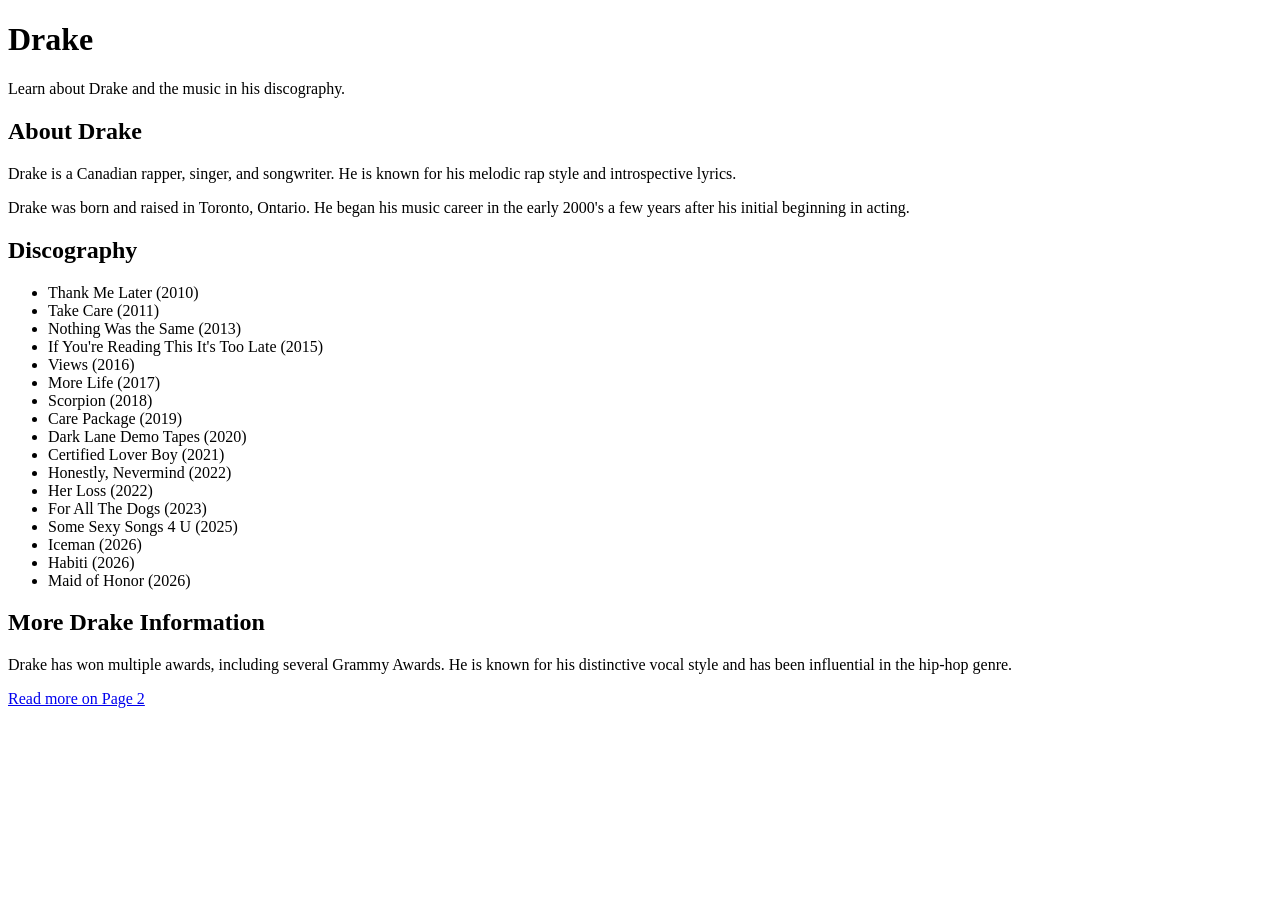
==== index.html @ b4d6af3f "Create Drake website pages" ====
<!DOCTYPE html>
<html>
  <head> 
    <title>Drake</title> 
  </head> 
  <body> 

    <header>
        <h1>Drake</h1>
        <p>Learn about Drake and the music in his discography.</p>
    </header>
    
  </body> 
</html>

<main>
    <section>
        <h2>About Drake</h2>
        <p>Drake is a Canadian rapper, singer, and songwriter. He is known for his melodic rap style and introspective lyrics.</p>

        <p>Drake was born and raised in Toronto, Ontario. He began his music career in the early 2000's a few years after his initial beginning in acting.</p>

    </section>

    <section>
        <h2>Discography</h2>
        <ul>
            <li>Thank Me Later (2010)</li>
            <li>Take Care (2011)</li>
            <li>Nothing Was the Same (2013)</li>
            <li>If You're Reading This It's Too Late (2015)</li>
            <li>Views (2016)</li>
            <li>More Life (2017)</li>
            <li>Scorpion (2018)</li>
            <li>Care Package (2019)</li>
            <li>Dark Lane Demo Tapes (2020)</li>
            <li>Certified Lover Boy (2021)</li>
            <li>Honestly, Nevermind (2022)</li>
            <li>Her Loss (2022)</li>
            <li>For All The Dogs (2023)</li>
            <li>Some Sexy Songs 4 U (2025)</li>
            <li>Iceman (2026)</li>
            <li>Habiti (2026)</li>
            <li>Maid of Honor (2026)</li>
        </ul>
    </section>

    <section>
        <h2>More Drake Information</h2>
        <p>Drake has won multiple awards, including several Grammy Awards. He is known for his distinctive vocal style and has been influential in the hip-hop genre.</p>
    
    </section>
</main>


<footer>
    <a href="page2.html">Read more on Page 2</a>
</footer>
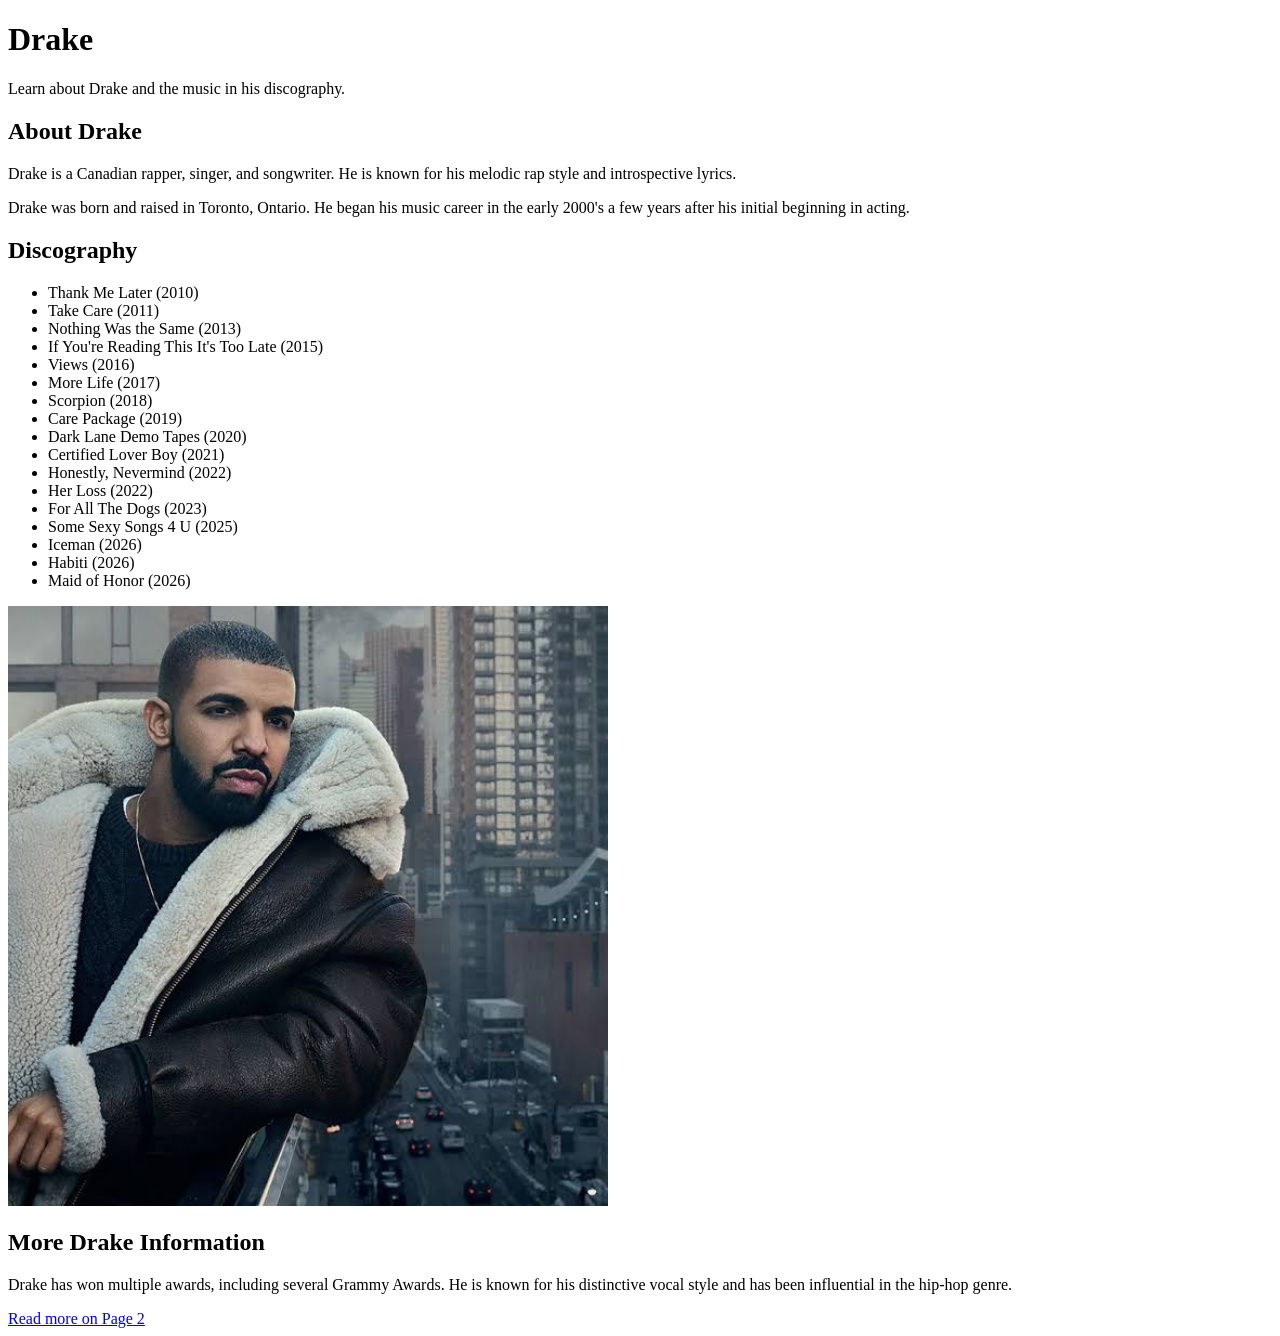
==== commit 24a8b38e: "Create Drake Image" ====
--- a/index.html
+++ b/index.html
@@ -45,6 +45,8 @@
         </ul>
     </section>
 
+<img src="images/Drake.jpg" alt="Drake performing on stage" width="600">
+
     <section>
         <h2>More Drake Information</h2>
         <p>Drake has won multiple awards, including several Grammy Awards. He is known for his distinctive vocal style and has been influential in the hip-hop genre.</p>
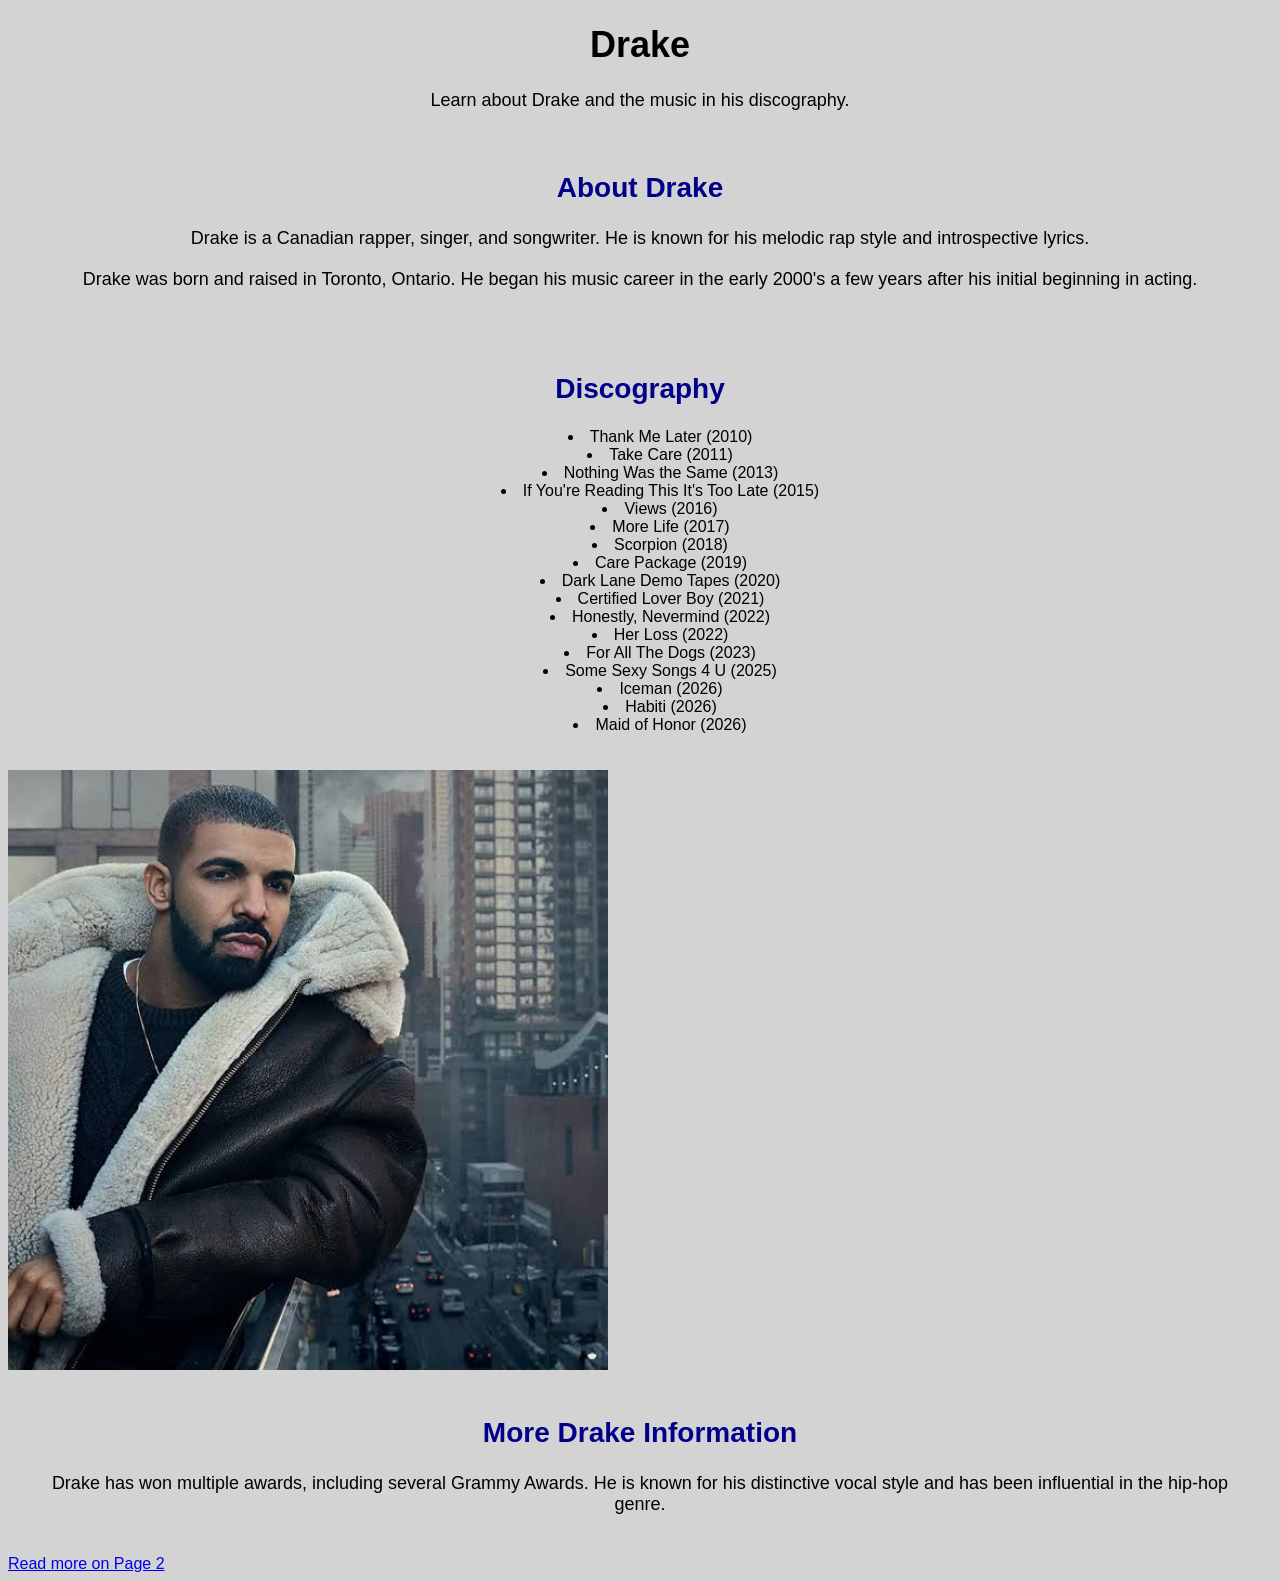
==== commit 1736be8d: "Add finishing touches and fix some certain issues" ====
--- a/index.html
+++ b/index.html
@@ -2,6 +2,7 @@
 <html>
   <head> 
     <title>Drake</title> 
+    <link rel="stylesheet" href="./css/style.css" />
   </head> 
   <body> 
 
@@ -14,16 +15,16 @@
 </html>
 
 <main>
-    <section>
-        <h2>About Drake</h2>
-        <p>Drake is a Canadian rapper, singer, and songwriter. He is known for his melodic rap style and introspective lyrics.</p>
+    <section id="about">
+        <h2 class="section-title">About Drake</h2>
+        <p class="description">Drake is a Canadian rapper, singer, and songwriter. He is known for his melodic rap style and introspective lyrics.</p>
 
-        <p>Drake was born and raised in Toronto, Ontario. He began his music career in the early 2000's a few years after his initial beginning in acting.</p>
+        <p class="description">Drake was born and raised in Toronto, Ontario. He began his music career in the early 2000's a few years after his initial beginning in acting.</p>
 
     </section>
 
-    <section>
-        <h2>Discography</h2>
+    <section id="discography">
+        <h2 class="section-title">Discography</h2>
         <ul>
             <li>Thank Me Later (2010)</li>
             <li>Take Care (2011)</li>
@@ -47,9 +48,9 @@
 
 <img src="images/Drake.jpg" alt="Drake performing on stage" width="600">
 
-    <section>
-        <h2>More Drake Information</h2>
-        <p>Drake has won multiple awards, including several Grammy Awards. He is known for his distinctive vocal style and has been influential in the hip-hop genre.</p>
+    <section id="more-info">
+        <h2 class="section-title">More Drake Information</h2>
+        <p class="description">Drake has won multiple awards, including several Grammy Awards. He is known for his distinctive vocal style and has been influential in the hip-hop genre.</p>
     
     </section>
 </main>
--- a/css/style.css
+++ b/css/style.css
@@ -0,0 +1,53 @@
+body {
+    background-color: lightgray;
+    font-family: Arial, sans-serif;
+}
+/* Styles for the main headings */
+h1 {
+    text-align: center;
+    font-size: 36px;
+}
+/* Styles for subheadings */
+h2 {
+    text-align: center;
+    font-size: 28px;
+}
+
+/* Styles for paragraphs */
+p {
+    font-size: 18px;
+    text-align: center;
+}
+/* Styles for lists */
+ul, ol {
+    text-align: center;
+    list-style-position: inside;
+}
+/* Styles for the description */
+.description {
+    font-size: 18px;
+    margin: 20px;
+}
+/* Styles for section titles */
+.section-title {
+    color: darkblue;
+    text-align: center;
+}
+/* Styles for the about section */
+#about {
+    padding: 20px;
+}
+/* Styles for the more info section */
+#more-info {
+    padding: 20px;
+}
+/* Styles for the discography section */
+#discography {
+    padding: 20px;
+}
+/* Styles for the music container */
+.music-container {
+    display: flex;
+    gap: 40px;
+    justify-content: center;
+}
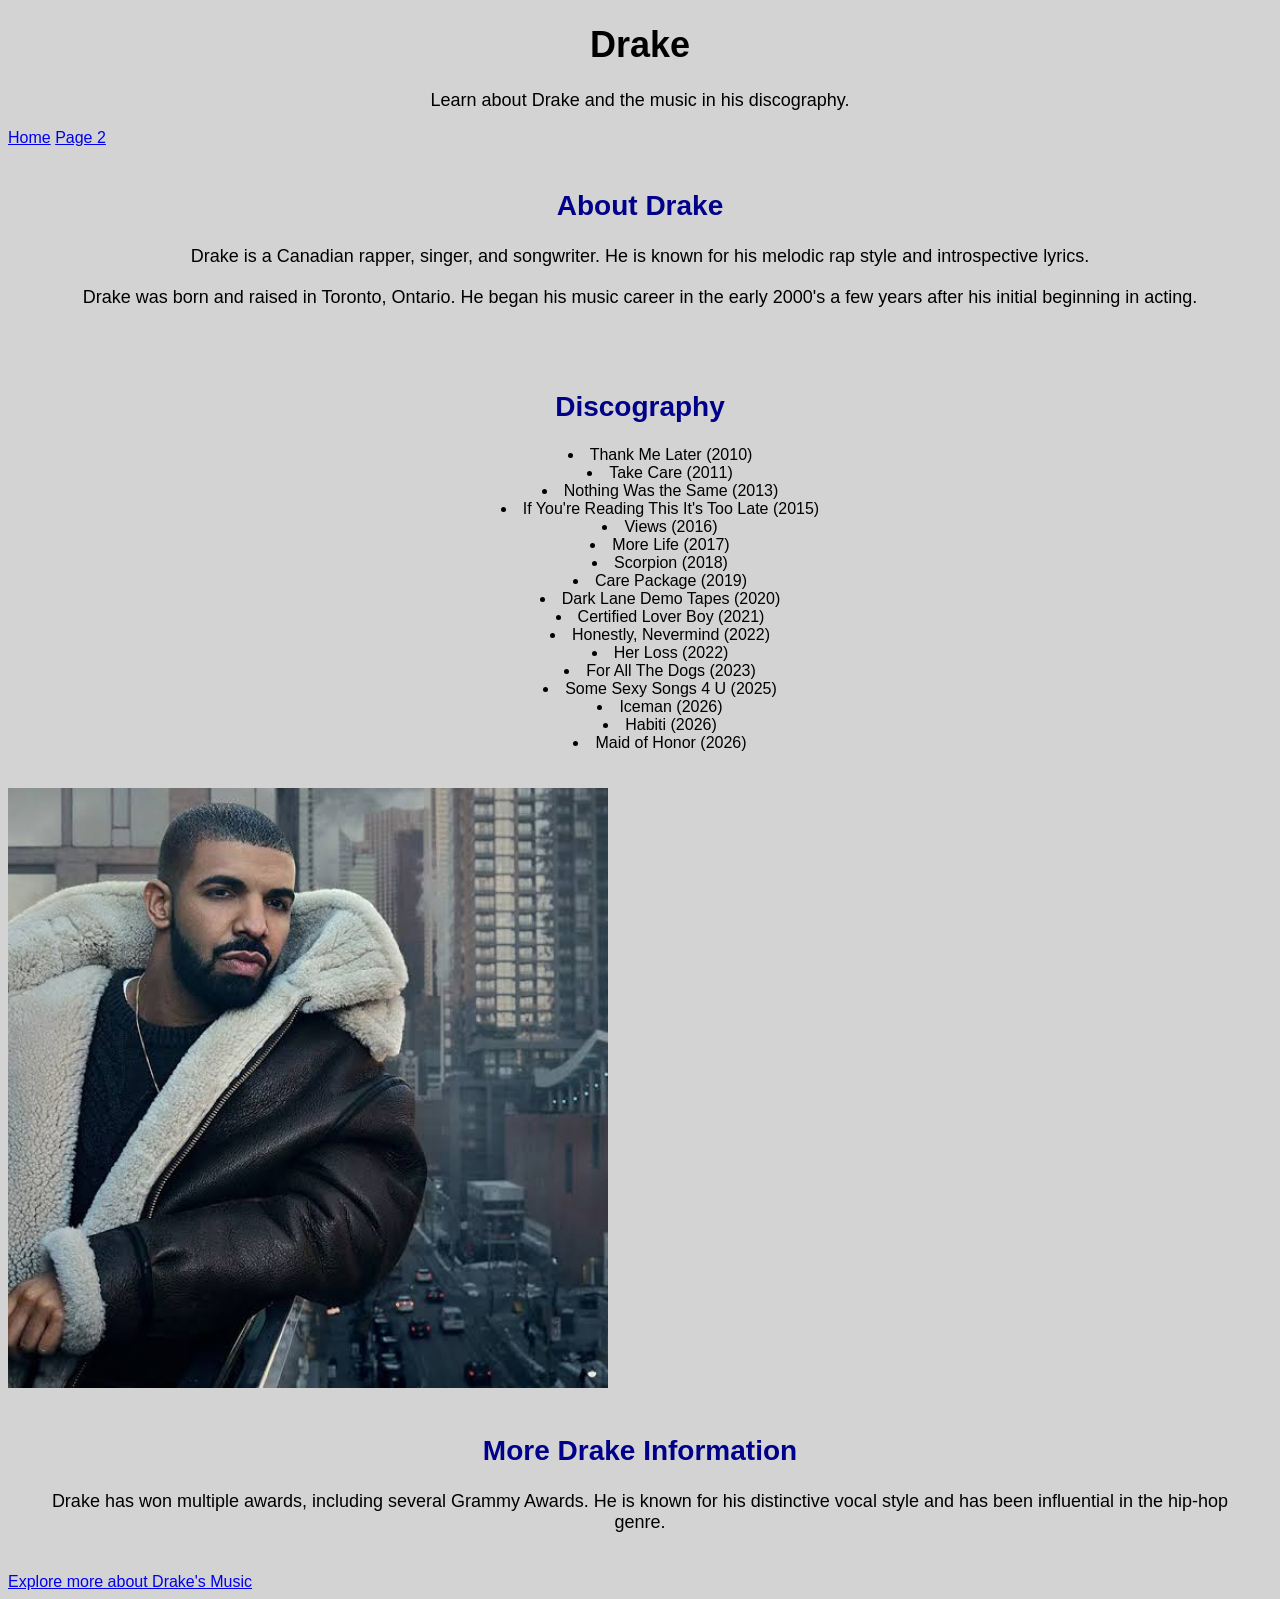
==== commit 63a32268: "Improve HTML accessibility" ====
--- a/index.html
+++ b/index.html
@@ -10,52 +10,59 @@
         <h1>Drake</h1>
         <p>Learn about Drake and the music in his discography.</p>
     </header>
+
+    <nav>
+        <a href="index.html">Home</a>
+        <a href="page2.html">Page 2</a>
+    </nav>
     
-  </body> 
-</html>
+  
 
-<main>
-    <section id="about">
-        <h2 class="section-title">About Drake</h2>
-        <p class="description">Drake is a Canadian rapper, singer, and songwriter. He is known for his melodic rap style and introspective lyrics.</p>
+    <main>
+        <section id="about">
+            <h2 class="section-title">About Drake</h2>
+            <p class="description">Drake is a Canadian rapper, singer, and songwriter. He is known for his melodic rap style and introspective lyrics.</p>
 
-        <p class="description">Drake was born and raised in Toronto, Ontario. He began his music career in the early 2000's a few years after his initial beginning in acting.</p>
+            <p class="description">Drake was born and raised in Toronto, Ontario. He began his music career in the early 2000's a few years after his initial beginning in acting.</p>
 
-    </section>
+        </section>
 
-    <section id="discography">
-        <h2 class="section-title">Discography</h2>
-        <ul>
-            <li>Thank Me Later (2010)</li>
-            <li>Take Care (2011)</li>
-            <li>Nothing Was the Same (2013)</li>
-            <li>If You're Reading This It's Too Late (2015)</li>
-            <li>Views (2016)</li>
-            <li>More Life (2017)</li>
-            <li>Scorpion (2018)</li>
-            <li>Care Package (2019)</li>
-            <li>Dark Lane Demo Tapes (2020)</li>
-            <li>Certified Lover Boy (2021)</li>
-            <li>Honestly, Nevermind (2022)</li>
-            <li>Her Loss (2022)</li>
-            <li>For All The Dogs (2023)</li>
-            <li>Some Sexy Songs 4 U (2025)</li>
-            <li>Iceman (2026)</li>
-            <li>Habiti (2026)</li>
-            <li>Maid of Honor (2026)</li>
-        </ul>
-    </section>
+        <section id="discography">
+            <h2 class="section-title">Discography</h2>
+            <ul>
+                <li>Thank Me Later (2010)</li>
+                <li>Take Care (2011)</li>
+                <li>Nothing Was the Same (2013)</li>
+                <li>If You're Reading This It's Too Late (2015)</li>
+                <li>Views (2016)</li>
+                <li>More Life (2017)</li>
+                <li>Scorpion (2018)</li>
+                <li>Care Package (2019)</li>
+                <li>Dark Lane Demo Tapes (2020)</li>
+                <li>Certified Lover Boy (2021)</li>
+                <li>Honestly, Nevermind (2022)</li>
+                <li>Her Loss (2022)</li>
+                <li>For All The Dogs (2023)</li>
+                <li>Some Sexy Songs 4 U (2025)</li>
+                <li>Iceman (2026)</li>
+                <li>Habiti (2026)</li>
+                <li>Maid of Honor (2026)</li>
+            </ul>
+        </section>
 
-<img src="images/Drake.jpg" alt="Drake performing on stage" width="600">
+        <img src="images/Drake.jpg" alt="Drake performing on stage" width="600">
 
-    <section id="more-info">
-        <h2 class="section-title">More Drake Information</h2>
-        <p class="description">Drake has won multiple awards, including several Grammy Awards. He is known for his distinctive vocal style and has been influential in the hip-hop genre.</p>
+        <section id="more-info">
+            <h2 class="section-title">More Drake Information</h2>
+            <p class="description">Drake has won multiple awards, including several Grammy Awards. He is known for his distinctive vocal style and has been influential in the hip-hop genre.</p>
     
-    </section>
-</main>
+        </section>
+    </main>
 
 
-<footer>
-    <a href="page2.html">Read more on Page 2</a>
-</footer>+    <footer>
+        <a href="page2.html">Explore more about Drake's Music</a>
+    </footer>
+
+  </body> 
+</html>
--- a/css/style.css
+++ b/css/style.css
@@ -1,5 +1,6 @@
 body {
     background-color: lightgray;
+    color: black;
     font-family: Arial, sans-serif;
 }
 /* Styles for the main headings */
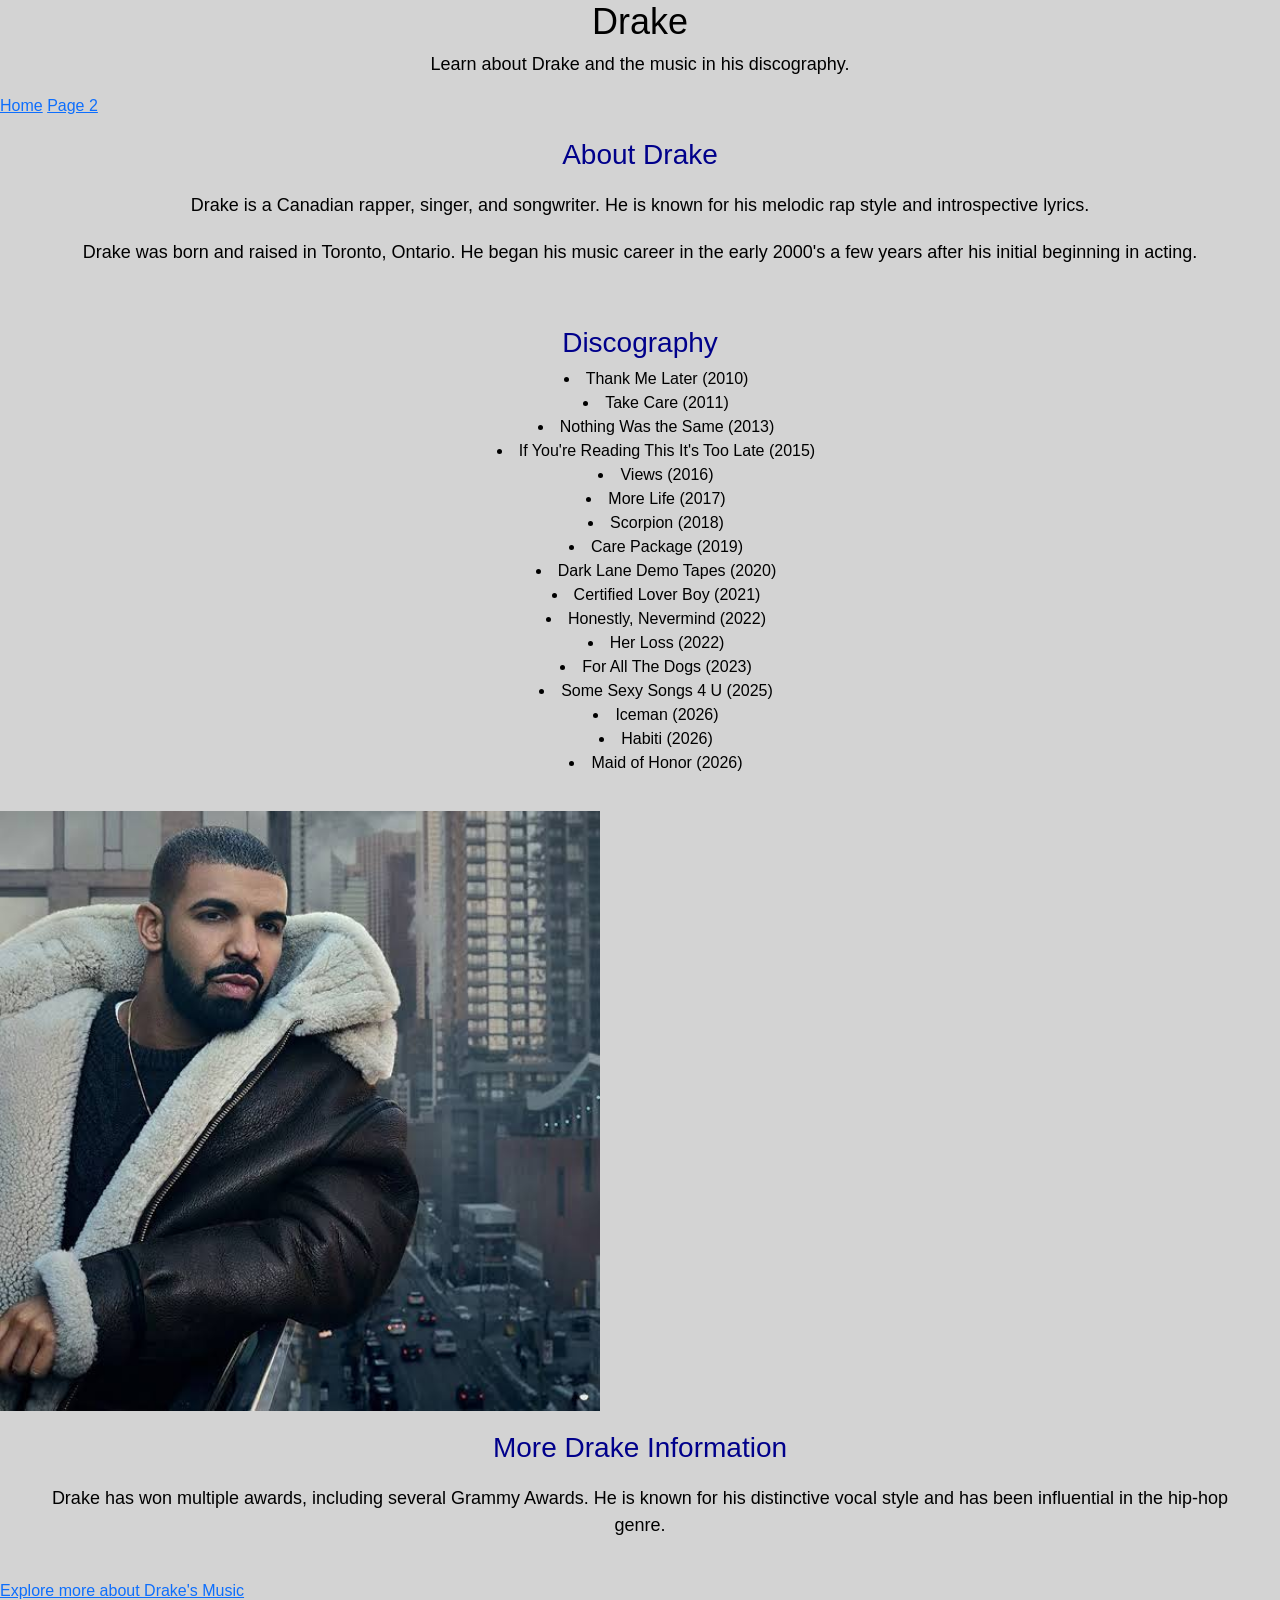
==== commit 25c120e8: "Add Bootstrap CDN to both HTML pages" ====
--- a/index.html
+++ b/index.html
@@ -1,7 +1,11 @@
 <!DOCTYPE html>
-<html>
+<html lang="en">
   <head> 
+
+    <meta charset="UTF-8">
+    <meta name="viewport" content="width=device-width, initial-scale=1.0">
     <title>Drake</title> 
+    <link href="https://cdn.jsdelivr.net/npm/bootstrap@5.3.3/dist/css/bootstrap.min.css" rel="stylesheet">
     <link rel="stylesheet" href="./css/style.css" />
   </head> 
   <body> 
--- a/css/style.css
+++ b/css/style.css
@@ -52,3 +52,29 @@
     gap: 40px;
     justify-content: center;
 }
+
+@media (max-width: 600px) {
+    h1 {
+        font-size: 28px;
+    }
+    h2 {
+        font-size: 24px;
+    }
+    p {
+        font-size: 16px;
+    }
+    .music-container {
+        flex-direction: column;
+        gap: 20px;
+    }
+    img {
+        max-width: 100%;
+        height: auto;
+    }
+
+    #about,
+    #more-info,
+    #discography {
+        padding: 10px;
+    }
+}
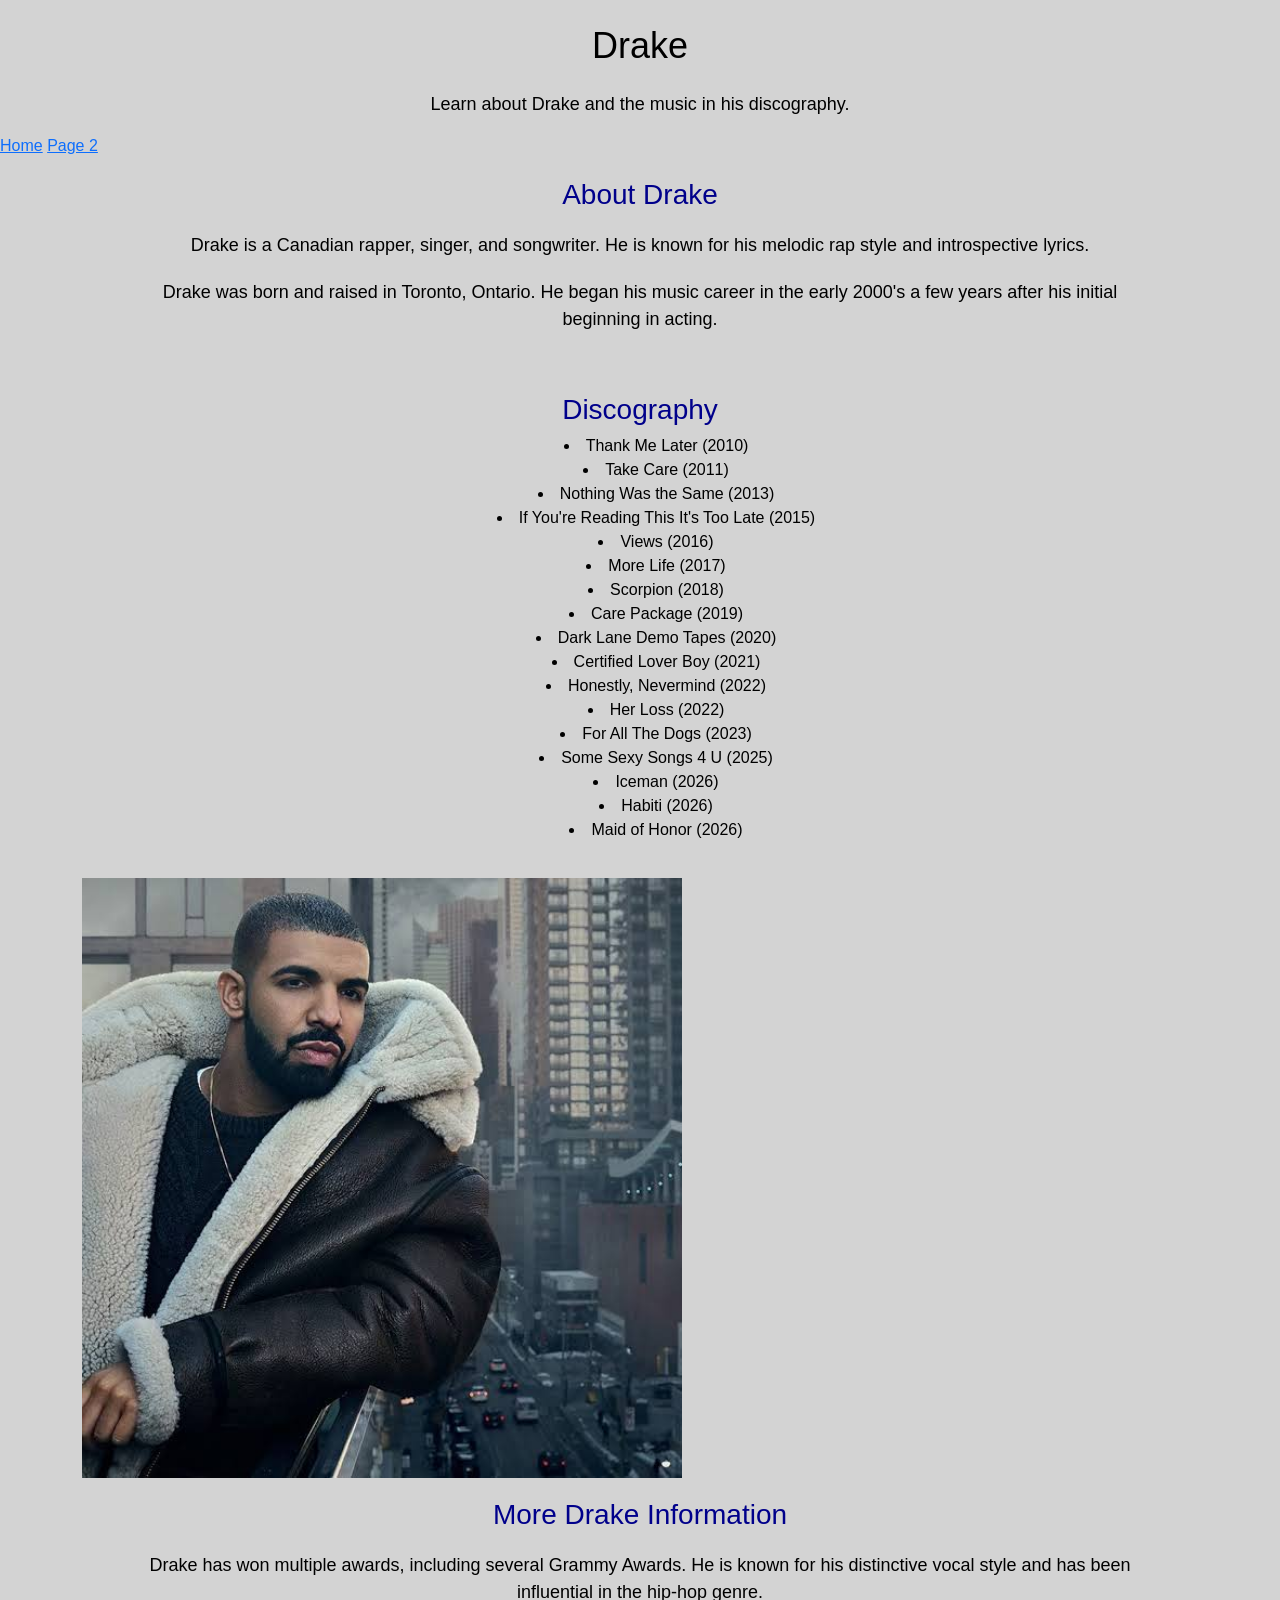
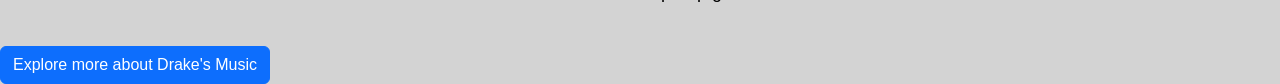
==== commit d3f63817: "Apply Bootstrap classes to both pages" ====
--- a/index.html
+++ b/index.html
@@ -11,7 +11,7 @@
   <body> 
 
     <header>
-        <h1>Drake</h1>
+        <h1 class="text-center mt-4 mb-4">Drake</h1>
         <p>Learn about Drake and the music in his discography.</p>
     </header>
 
@@ -22,7 +22,7 @@
     
   
 
-    <main>
+    <main class="container">
         <section id="about">
             <h2 class="section-title">About Drake</h2>
             <p class="description">Drake is a Canadian rapper, singer, and songwriter. He is known for his melodic rap style and introspective lyrics.</p>
@@ -65,7 +65,7 @@
 
 
     <footer>
-        <a href="page2.html">Explore more about Drake's Music</a>
+        <a href="page2.html" class="btn btn-primary">Explore more about Drake's Music</a>
     </footer>
 
   </body> 
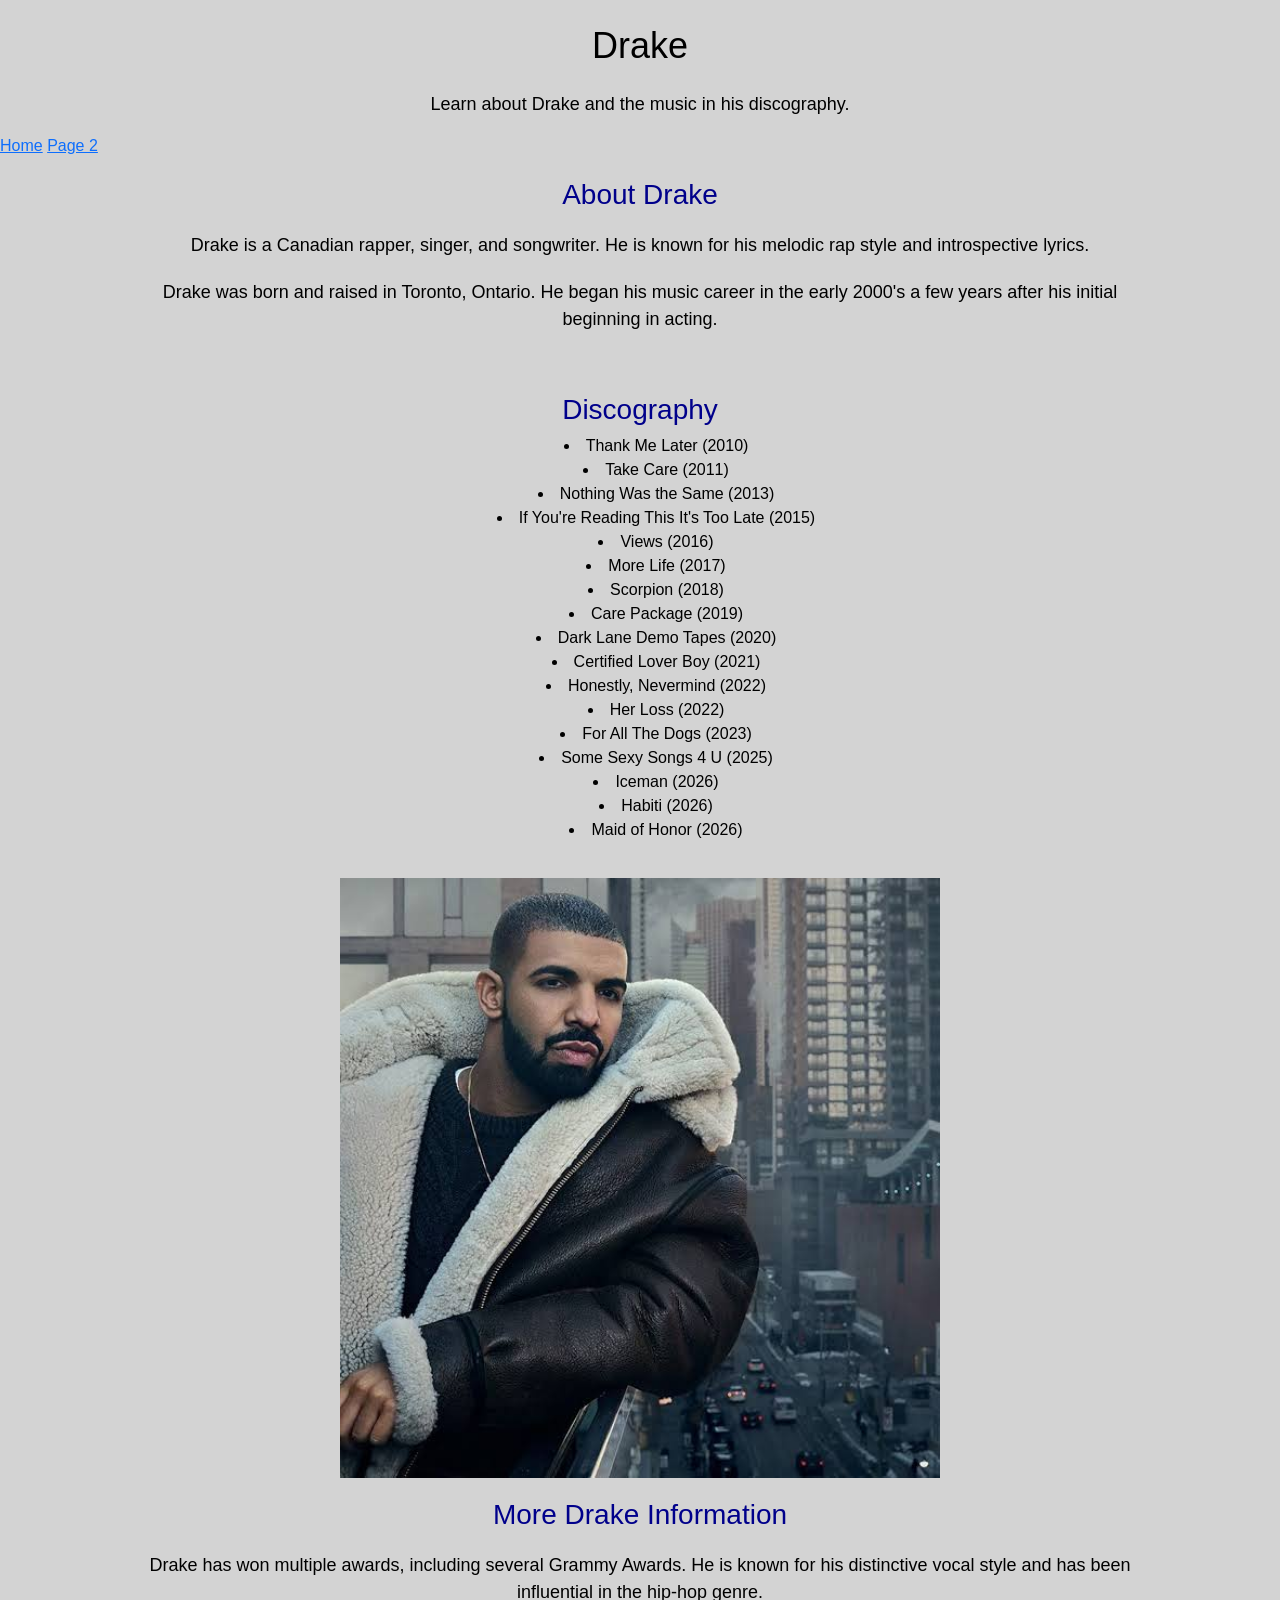
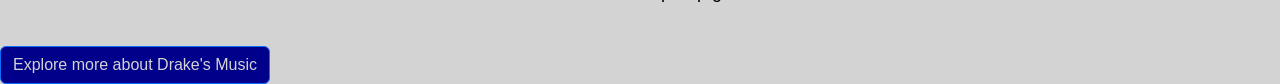
==== commit 3867339b: "Refactor CSS and add custom Bootstrap styles" ====
--- a/index.html
+++ b/index.html
@@ -54,7 +54,7 @@
             </ul>
         </section>
 
-        <img src="images/Drake.jpg" alt="Drake performing on stage" width="600">
+        <img src="images/Drake.jpg" class="d-block mx-auto"alt="Drake performing on stage" width="600">
 
         <section id="more-info">
             <h2 class="section-title">More Drake Information</h2>
--- a/css/style.css
+++ b/css/style.css
@@ -5,7 +5,6 @@
 }
 /* Styles for the main headings */
 h1 {
-    text-align: center;
     font-size: 36px;
 }
 /* Styles for subheadings */
@@ -77,4 +76,17 @@
     #discography {
         padding: 10px;
     }
+}
+
+.btn-primary {
+    background-color: darkblue;
+    color: lightgray;
+}
+.btnbtn-primary:hover {
+    background-color: navy;
+    border-color: navy;
+}
+.list-group-item {
+    background-color: lightgray;
+    font-size: 18px;
 }
